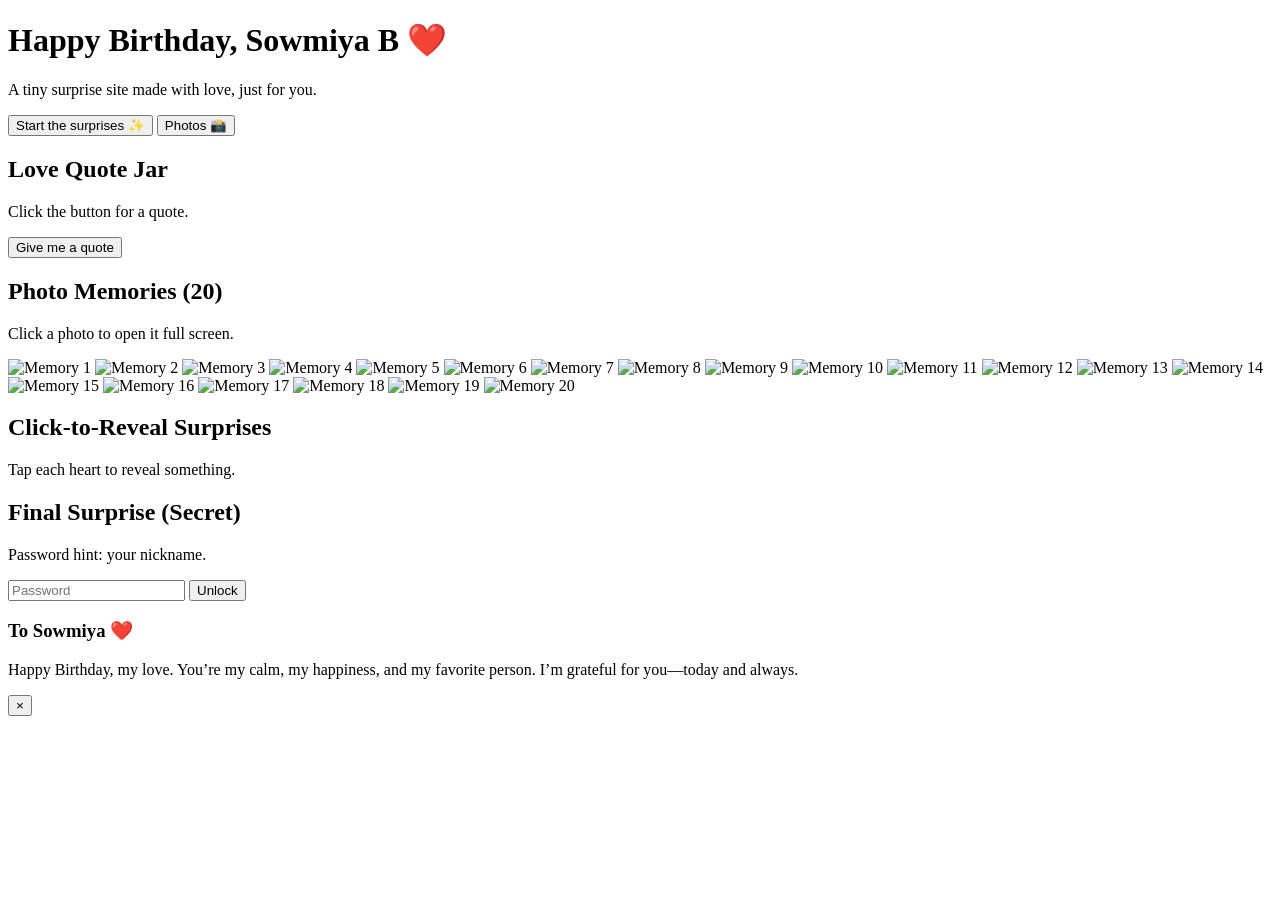
==== papa-sowmiya-final-92kq/index.html @ b3e293c4 "Add index.html for Sowmiya's birthday surprise" ====
<!doctype html>
<html lang="en">
<head>
  <meta charset="utf-8" />
  <meta name="viewport" content="width=device-width,initial-scale=1" />
  <title>Happy Birthday Sowmiya ❤️</title>
  <link rel="stylesheet" href="styles.css" />
</head>
<body>
  <div class="bg-hearts" aria-hidden="true"></div>

  <header class="card">
    <h1>Happy Birthday, <span class="accent">Sowmiya B</span> ❤️</h1>
    <p class="sub">A tiny surprise site made with love, just for you.</p>

    <div class="row">
      <button class="btn" id="startBtn">Start the surprises ✨</button>
      <button class="btn ghost" id="scrollPhotosBtn">Photos 📸</button>
    </div>
  </header>

  <main id="content" class="hidden">
    <section class="card">
      <h2>Love Quote Jar</h2>
      <p id="quote" class="quote">Click the button for a quote.</p>
      <button class="btn" id="quoteBtn">Give me a quote</button>
    </section>

    <section class="card" id="photos">
      <h2>Photo Memories (20)</h2>
      <p class="sub">Click a photo to open it full screen.</p>

      <div class="grid" id="gallery">
        <img src="images/01.jpg" alt="Memory 1" data-caption="My favorite kind of day—because you were in it." />
        <img src="images/02.jpg" alt="Memory 2" data-caption="Your smile = my peace." />
        <img src="images/03.jpg" alt="Memory 3" data-caption="I love you more every day." />
        <img src="images/04.jpg" alt="Memory 4" data-caption="Always you." />
        <img src="images/05.jpg" alt="Memory 5" data-caption="Thank you for being you." />
        <img src="images/06.jpg" alt="Memory 6" data-caption="You make life feel lighter." />
        <img src="images/07.jpg" alt="Memory 7" data-caption="This moment is still living in my head rent-free." />
        <img src="images/08.jpg" alt="Memory 8" data-caption="More memories with you, please." />
        <img src="images/09.jpg" alt="Memory 9" data-caption="My safe place is next to you." />
        <img src="images/10.jpg" alt="Memory 10" data-caption="You’re my favorite person." />
        <img src="images/11.jpg" alt="Memory 11" data-caption="If love had a face, it would look like you." />
        <img src="images/12.jpg" alt="Memory 12" data-caption="I’d choose you again and again." />
        <img src="images/13.jpg" alt="Memory 13" data-caption="You’re my best decision." />
        <img src="images/14.jpg" alt="Memory 14" data-caption="I love doing life with you." />
        <img src="images/15.jpg" alt="Memory 15" data-caption="Your happiness is my favorite thing." />
        <img src="images/16.jpg" alt="Memory 16" data-caption="My heart feels full with you." />
        <img src="images/17.jpg" alt="Memory 17" data-caption="Cutest chapter of my life." />
        <img src="images/18.jpg" alt="Memory 18" data-caption="Forever looks good with you." />
        <img src="images/19.jpg" alt="Memory 19" data-caption="Even boring days become special with you." />
        <img src="images/20.jpg" alt="Memory 20" data-caption="Happy Birthday, my Papa ❤️" />
      </div>
    </section>

    <section class="card">
      <h2>Click-to-Reveal Surprises</h2>
      <p class="sub">Tap each heart to reveal something.</p>
      <div class="surprises" id="surprises"></div>
    </section>

    <section class="card secret">
      <h2>Final Surprise (Secret)</h2>
      <p class="sub">Password hint: your nickname.</p>
      <div class="row">
        <input id="pw" type="password" placeholder="Password" />
        <button class="btn" id="unlockBtn">Unlock</button>
      </div>
      <div id="secretContent" class="hidden">
        <h3>To Sowmiya ❤️</h3>
        <p>
          Happy Birthday, my love. You’re my calm, my happiness, and my favorite person.
          I’m grateful for you—today and always.
        </p>
      </div>
      <p id="pwMsg" class="msg"></p>
    </section>
  </main>

  <div id="lightbox" class="lightbox hidden">
    <div class="lightbox-inner">
      <button class="x" id="closeLb">×</button>
      <img id="lbImg" alt="" />
      <p id="lbCap" class="sub"></p>
    </div>
  </div>

  <script src="script.js"></script>
</body>
</html>
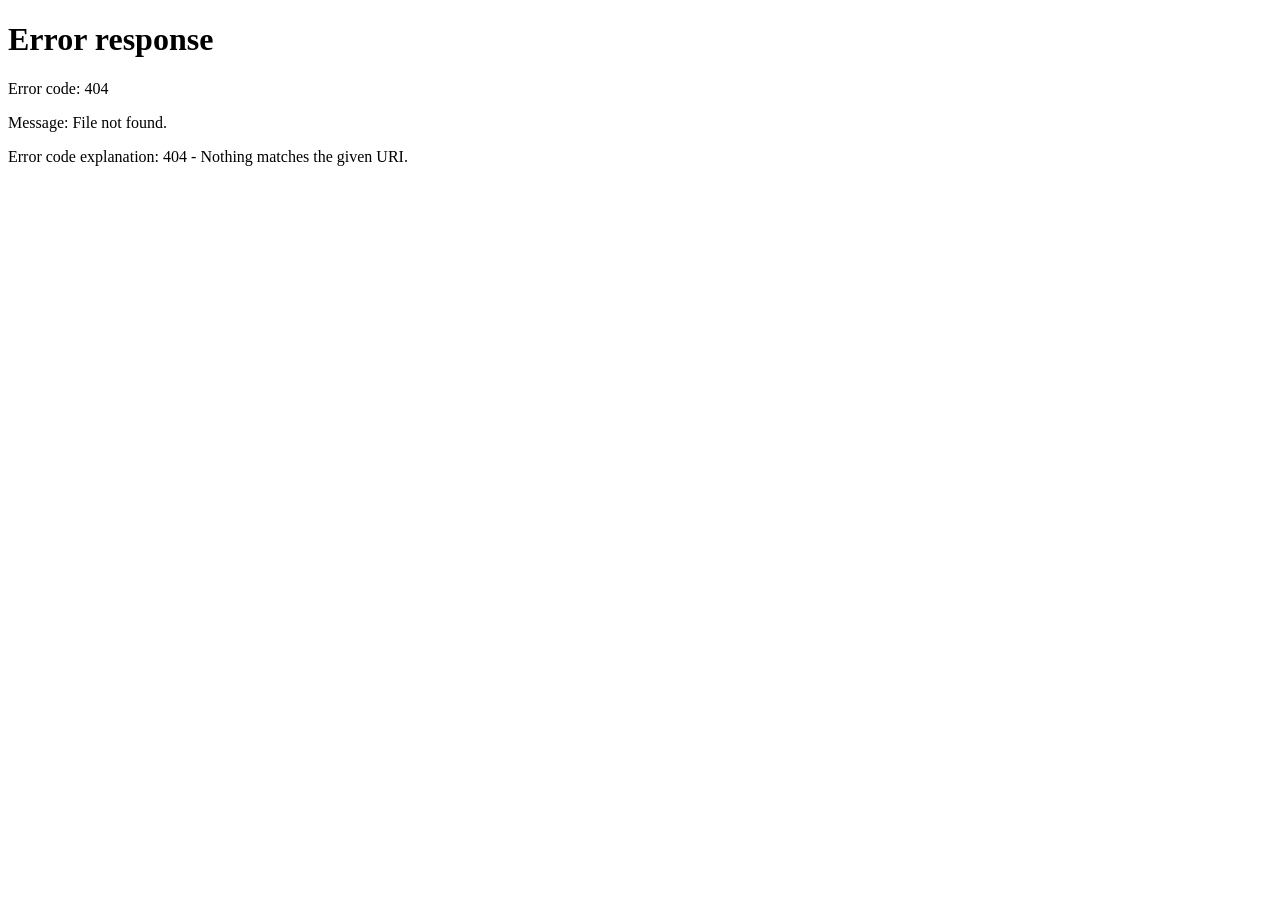
==== commit cde9ee14: "Refactor index.html for redirect and styling Updated the HTML structure to include a redirect and st" ====
--- a/papa-sowmiya-final-92kq/index.html
+++ b/papa-sowmiya-final-92kq/index.html
@@ -1,91 +1,45 @@
 <!doctype html>
 <html lang="en">
-<head>
-  <meta charset="utf-8" />
-  <meta name="viewport" content="width=device-width,initial-scale=1" />
-  <title>Happy Birthday Sowmiya ❤️</title>
-  <link rel="stylesheet" href="styles.css" />
-</head>
-<body>
-  <div class="bg-hearts" aria-hidden="true"></div>
+  <head>
+    <meta charset="utf-8" />
+    <meta name="viewport" content="width=device-width, initial-scale=1" />
 
-  <header class="card">
-    <h1>Happy Birthday, <span class="accent">Sowmiya B</span> ❤️</h1>
-    <p class="sub">A tiny surprise site made with love, just for you.</p>
+    <!-- Favicon (root file) -->
+    <link rel="icon" href="/gift-site/favicon.ico" type="image/x-icon" />
 
-    <div class="row">
-      <button class="btn" id="startBtn">Start the surprises ✨</button>
-      <button class="btn ghost" id="scrollPhotosBtn">Photos 📸</button>
+    <!-- Redirect to your actual site folder -->
+    <meta http-equiv="refresh" content="0; url=./papa-sowmiya-final-92kq/" />
+
+    <title>Redirecting…</title>
+
+    <style>
+      body {
+        margin: 0;
+        font-family: system-ui, -apple-system, Segoe UI, Roboto, Arial;
+        background: #0b0b12;
+        color: #f5f5ff;
+        display: grid;
+        place-items: center;
+        height: 100vh;
+      }
+      a { color: #ff4d8d; }
+      .box {
+        max-width: 560px;
+        padding: 18px 16px;
+        border: 1px solid rgba(255,255,255,.12);
+        border-radius: 16px;
+        background: rgba(255,255,255,.05);
+      }
+    </style>
+  </head>
+
+  <body>
+    <div class="box">
+      <h2>Redirecting…</h2>
+      <p>
+        If you are not redirected automatically, open:
+        <a href="./papa-sowmiya-final-92kq/">Click here</a>
+      </p>
     </div>
-  </header>
-
-  <main id="content" class="hidden">
-    <section class="card">
-      <h2>Love Quote Jar</h2>
-      <p id="quote" class="quote">Click the button for a quote.</p>
-      <button class="btn" id="quoteBtn">Give me a quote</button>
-    </section>
-
-    <section class="card" id="photos">
-      <h2>Photo Memories (20)</h2>
-      <p class="sub">Click a photo to open it full screen.</p>
-
-      <div class="grid" id="gallery">
-        <img src="images/01.jpg" alt="Memory 1" data-caption="My favorite kind of day—because you were in it." />
-        <img src="images/02.jpg" alt="Memory 2" data-caption="Your smile = my peace." />
-        <img src="images/03.jpg" alt="Memory 3" data-caption="I love you more every day." />
-        <img src="images/04.jpg" alt="Memory 4" data-caption="Always you." />
-        <img src="images/05.jpg" alt="Memory 5" data-caption="Thank you for being you." />
-        <img src="images/06.jpg" alt="Memory 6" data-caption="You make life feel lighter." />
-        <img src="images/07.jpg" alt="Memory 7" data-caption="This moment is still living in my head rent-free." />
-        <img src="images/08.jpg" alt="Memory 8" data-caption="More memories with you, please." />
-        <img src="images/09.jpg" alt="Memory 9" data-caption="My safe place is next to you." />
-        <img src="images/10.jpg" alt="Memory 10" data-caption="You’re my favorite person." />
-        <img src="images/11.jpg" alt="Memory 11" data-caption="If love had a face, it would look like you." />
-        <img src="images/12.jpg" alt="Memory 12" data-caption="I’d choose you again and again." />
-        <img src="images/13.jpg" alt="Memory 13" data-caption="You’re my best decision." />
-        <img src="images/14.jpg" alt="Memory 14" data-caption="I love doing life with you." />
-        <img src="images/15.jpg" alt="Memory 15" data-caption="Your happiness is my favorite thing." />
-        <img src="images/16.jpg" alt="Memory 16" data-caption="My heart feels full with you." />
-        <img src="images/17.jpg" alt="Memory 17" data-caption="Cutest chapter of my life." />
-        <img src="images/18.jpg" alt="Memory 18" data-caption="Forever looks good with you." />
-        <img src="images/19.jpg" alt="Memory 19" data-caption="Even boring days become special with you." />
-        <img src="images/20.jpg" alt="Memory 20" data-caption="Happy Birthday, my Papa ❤️" />
-      </div>
-    </section>
-
-    <section class="card">
-      <h2>Click-to-Reveal Surprises</h2>
-      <p class="sub">Tap each heart to reveal something.</p>
-      <div class="surprises" id="surprises"></div>
-    </section>
-
-    <section class="card secret">
-      <h2>Final Surprise (Secret)</h2>
-      <p class="sub">Password hint: your nickname.</p>
-      <div class="row">
-        <input id="pw" type="password" placeholder="Password" />
-        <button class="btn" id="unlockBtn">Unlock</button>
-      </div>
-      <div id="secretContent" class="hidden">
-        <h3>To Sowmiya ❤️</h3>
-        <p>
-          Happy Birthday, my love. You’re my calm, my happiness, and my favorite person.
-          I’m grateful for you—today and always.
-        </p>
-      </div>
-      <p id="pwMsg" class="msg"></p>
-    </section>
-  </main>
-
-  <div id="lightbox" class="lightbox hidden">
-    <div class="lightbox-inner">
-      <button class="x" id="closeLb">×</button>
-      <img id="lbImg" alt="" />
-      <p id="lbCap" class="sub"></p>
-    </div>
-  </div>
-
-  <script src="script.js"></script>
-</body>
+  </body>
 </html>
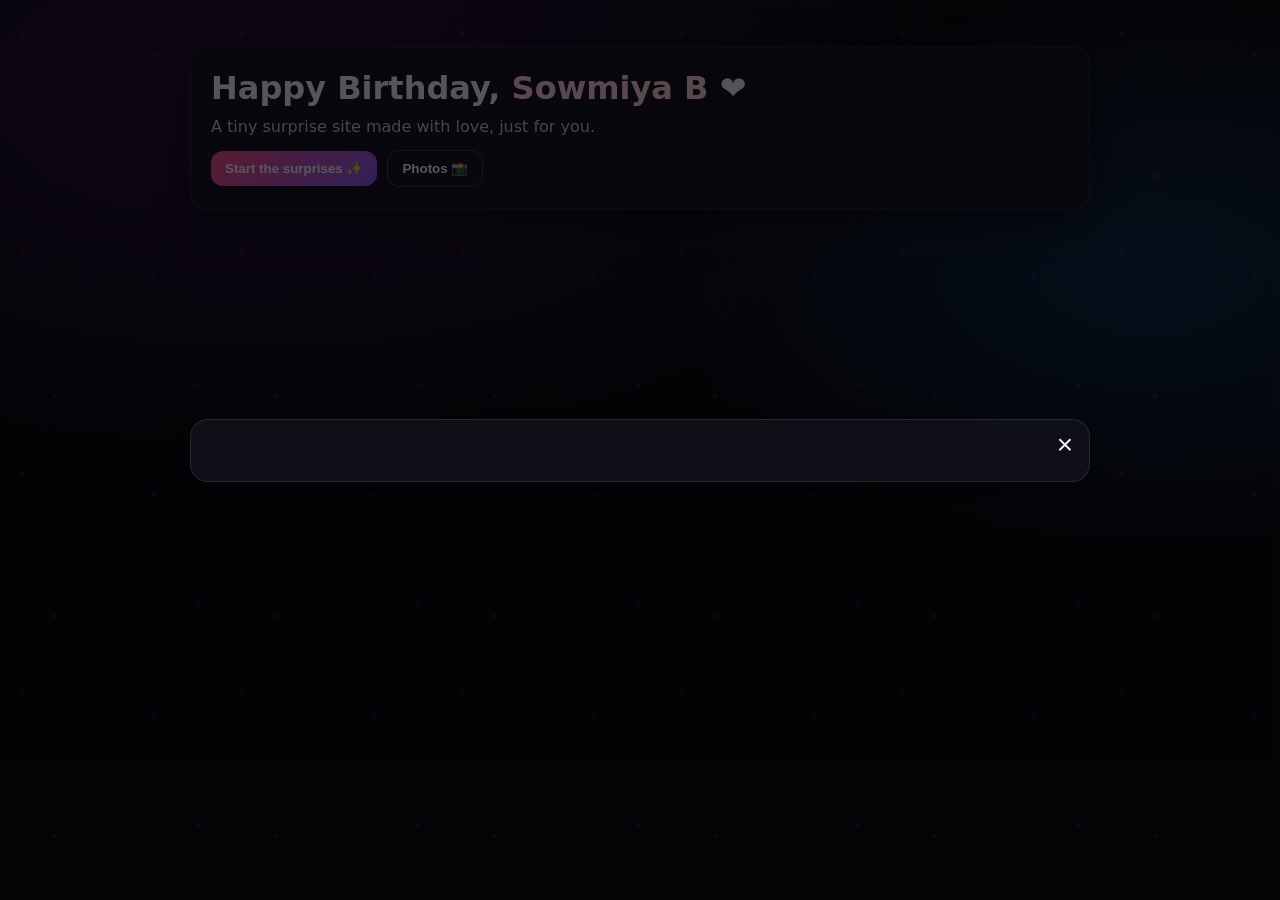
==== commit 231fd9be: "Enhance index.html for birthday surprise site Updated the HTML structure and added content for a bir" ====
--- a/papa-sowmiya-final-92kq/index.html
+++ b/papa-sowmiya-final-92kq/index.html
@@ -1,45 +1,103 @@
 <!doctype html>
 <html lang="en">
-  <head>
-    <meta charset="utf-8" />
-    <meta name="viewport" content="width=device-width, initial-scale=1" />
+<head>
+  <meta charset="utf-8" />
+  <meta name="viewport" content="width=device-width,initial-scale=1" />
+  <title>Happy Birthday Sowmiya ❤️</title>
 
-    <!-- Favicon (root file) -->
-    <link rel="icon" href="/gift-site/favicon.ico" type="image/x-icon" />
+  <!-- Favicon is at repo root: /gift-site/favicon.ico -->
+  <link rel="icon" href="../favicon.ico" type="image/x-icon" />
 
-    <!-- Redirect to your actual site folder -->
-    <meta http-equiv="refresh" content="0; url=./papa-sowmiya-final-92kq/" />
+  <!-- Page styling (same folder) -->
+  <link rel="stylesheet" href="styles.css" />
+</head>
 
-    <title>Redirecting…</title>
+<body>
+  <div class="bg-hearts" aria-hidden="true"></div>
 
-    <style>
-      body {
-        margin: 0;
-        font-family: system-ui, -apple-system, Segoe UI, Roboto, Arial;
-        background: #0b0b12;
-        color: #f5f5ff;
-        display: grid;
-        place-items: center;
-        height: 100vh;
-      }
-      a { color: #ff4d8d; }
-      .box {
-        max-width: 560px;
-        padding: 18px 16px;
-        border: 1px solid rgba(255,255,255,.12);
-        border-radius: 16px;
-        background: rgba(255,255,255,.05);
-      }
-    </style>
-  </head>
+  <header class="card">
+    <h1>Happy Birthday, <span class="accent">Sowmiya B</span> ❤️</h1>
+    <p class="sub">A tiny surprise site made with love, just for you.</p>
 
-  <body>
-    <div class="box">
-      <h2>Redirecting…</h2>
-      <p>
-        If you are not redirected automatically, open:
-        <a href="./papa-sowmiya-final-92kq/">Click here</a>
-      </p>
+    <div class="row">
+      <button class="btn" id="startBtn">Start the surprises ✨</button>
+      <button class="btn ghost" id="scrollPhotosBtn">Photos 📸</button>
     </div>
-  </body>
+  </header>
+
+  <!-- Hidden until "Start the surprises" -->
+  <main id="content" class="hidden">
+    <section class="card">
+      <h2>Love Quote Jar</h2>
+      <p id="quote" class="quote">Click the button for a quote.</p>
+      <button class="btn" id="quoteBtn">Give me a quote</button>
+    </section>
+
+    <section class="card" id="photos">
+      <h2>Photo Memories (20)</h2>
+      <p class="sub">Click a photo to open it full screen.</p>
+
+      <div class="grid" id="gallery">
+        <img src="images/01.jpg" alt="Memory 1" data-caption="My favorite kind of day—because you were in it." />
+        <img src="images/02.jpg" alt="Memory 2" data-caption="Your smile = my peace." />
+        <img src="images/03.jpg" alt="Memory 3" data-caption="I love you more every day." />
+        <img src="images/04.jpg" alt="Memory 4" data-caption="Always you." />
+        <img src="images/05.jpg" alt="Memory 5" data-caption="Thank you for being you." />
+        <img src="images/06.jpg" alt="Memory 6" data-caption="You make life feel lighter." />
+        <img src="images/07.jpg" alt="Memory 7" data-caption="This moment is still living in my head rent-free." />
+        <img src="images/08.jpg" alt="Memory 8" data-caption="More memories with you, please." />
+        <img src="images/09.jpg" alt="Memory 9" data-caption="My safe place is next to you." />
+        <img src="images/10.jpg" alt="Memory 10" data-caption="You’re my favorite person." />
+        <img src="images/11.jpg" alt="Memory 11" data-caption="If love had a face, it would look like you." />
+        <img src="images/12.jpg" alt="Memory 12" data-caption="I’d choose you again and again." />
+        <img src="images/13.jpg" alt="Memory 13" data-caption="You’re my best decision." />
+        <img src="images/14.jpg" alt="Memory 14" data-caption="I love doing life with you." />
+        <img src="images/15.jpg" alt="Memory 15" data-caption="Your happiness is my favorite thing." />
+        <img src="images/16.jpg" alt="Memory 16" data-caption="My heart feels full with you." />
+        <img src="images/17.jpg" alt="Memory 17" data-caption="Cutest chapter of my life." />
+        <img src="images/18.jpg" alt="Memory 18" data-caption="Forever looks good with you." />
+        <img src="images/19.jpg" alt="Memory 19" data-caption="Even boring days become special with you." />
+        <img src="images/20.jpg" alt="Memory 20" data-caption="Happy Birthday, my Papa ❤️" />
+      </div>
+    </section>
+
+    <section class="card">
+      <h2>Click-to-Reveal Surprises</h2>
+      <p class="sub">Tap each heart to reveal something.</p>
+      <div class="surprises" id="surprises"></div>
+    </section>
+
+    <section class="card secret">
+      <h2>Final Surprise (Secret)</h2>
+      <p class="sub">Password hint: your nickname.</p>
+
+      <div class="row">
+        <input id="pw" type="password" placeholder="Password" />
+        <button class="btn" id="unlockBtn">Unlock</button>
+      </div>
+
+      <div id="secretContent" class="hidden">
+        <h3>To Sowmiya ❤️</h3>
+        <p>
+          Happy Birthday, my love. You’re my calm, my happiness, and my favorite person.
+          I’m grateful for you—today and always.
+        </p>
+      </div>
+
+      <p id="pwMsg" class="msg"></p>
+    </section>
+  </main>
+
+  <!-- Lightbox (MUST start hidden) -->
+  <div id="lightbox" class="lightbox hidden">
+    <div class="lightbox-inner">
+      <button class="x" id="closeLb" type="button">×</button>
+      <img id="lbImg" alt="" />
+      <p id="lbCap" class="sub"></p>
+    </div>
+  </div>
+
+  <!-- JS (same folder) -->
+  <script src="script.js"></script>
+</body>
 </html>
--- a/papa-sowmiya-final-92kq/styles.css
+++ b/papa-sowmiya-final-92kq/styles.css
@@ -0,0 +1,131 @@
+:root{
+  --bg:#0b0b12;
+  --card:#141424cc;
+  --text:#f5f5ff;
+  --muted:#c9c9df;
+  --accent:#ff4d8d;
+  --accent2:#8a5cff;
+  --shadow: 0 12px 40px rgba(0,0,0,.45);
+}
+*{box-sizing:border-box}
+body{
+  margin:0;
+  font-family: ui-sans-serif, system-ui, -apple-system, Segoe UI, Roboto, Arial;
+  color:var(--text);
+  background: radial-gradient(1200px 600px at 20% 10%, #2a1340 0%, transparent 60%),
+              radial-gradient(900px 500px at 90% 30%, #102a4d 0%, transparent 55%),
+              var(--bg);
+  min-height:100vh;
+  padding:28px 16px 64px;
+}
+.card{
+  max-width:900px;
+  margin:18px auto;
+  padding:22px 20px;
+  background:var(--card);
+  border:1px solid rgba(255,255,255,.08);
+  border-radius:18px;
+  box-shadow:var(--shadow);
+  backdrop-filter: blur(8px);
+}
+h1,h2,h3{margin:0 0 10px}
+.sub{color:var(--muted); margin:0 0 14px}
+.accent{color:#ffd1e1}
+.btn{
+  background: linear-gradient(135deg, var(--accent), var(--accent2));
+  border:none;
+  color:white;
+  padding:10px 14px;
+  border-radius:12px;
+  cursor:pointer;
+  font-weight:650;
+}
+.btn:hover{filter:brightness(1.05)}
+.btn.ghost{background:transparent;border:1px solid rgba(255,255,255,.18)}
+.hidden{display:none}
+.quote{
+  font-size:1.1rem; line-height:1.5;
+  padding:14px; border-radius:14px;
+  background: rgba(255,255,255,.06);
+  border:1px solid rgba(255,255,255,.08);
+}
+.grid{
+  display:grid;
+  grid-template-columns: repeat(auto-fit, minmax(160px, 1fr));
+  gap:12px;
+}
+.grid img{
+  width:100%; height:170px; object-fit:cover;
+  border-radius:16px;
+  border:1px solid rgba(255,255,255,.10);
+  cursor:pointer;
+  transition: transform .12s ease;
+}
+.grid img:hover{transform: translateY(-2px)}
+.surprises{
+  display:grid;
+  grid-template-columns: repeat(auto-fit, minmax(160px, 1fr));
+  gap:12px;
+}
+.surprise{
+  padding:14px;
+  border-radius:16px;
+  background: rgba(255,255,255,.06);
+  border:1px solid rgba(255,255,255,.08);
+  min-height:86px;
+  display:flex; align-items:center; justify-content:center;
+  text-align:center; cursor:pointer;
+}
+.surprise .heart{font-size:26px}
+.surprise.revealed{
+  background: rgba(255, 77, 141, .12);
+  border-color: rgba(255, 77, 141, .35);
+}
+.row{display:flex; gap:10px; align-items:center; flex-wrap:wrap}
+input{
+  padding:10px 12px;
+  border-radius:12px;
+  border:1px solid rgba(255,255,255,.14);
+  background: rgba(0,0,0,.25);
+  color:var(--text);
+  min-width:240px;
+}
+.msg{color:var(--muted); margin:10px 0 0}
+.lightbox{
+  position:fixed; inset:0;
+  background: rgba(0,0,0,.65);
+  display:flex; align-items:center; justify-content:center;
+  padding:22px;
+}
+.lightbox-inner{
+  max-width:900px; width:100%;
+  background:#0f0f18;
+  border:1px solid rgba(255,255,255,.10);
+  border-radius:18px;
+  padding:14px;
+  box-shadow:var(--shadow);
+  position:relative;
+}
+.lightbox-inner img{
+  width:100%;
+  max-height:70vh;
+  object-fit:contain;
+  border-radius:14px;
+}
+.x{
+  position:absolute; top:8px; right:10px;
+  font-size:28px;
+  background:transparent; border:none;
+  color:var(--text); cursor:pointer;
+}
+.bg-hearts{
+  position:fixed; inset:0;
+  pointer-events:none;
+  opacity:.18;
+  background-image:
+    radial-gradient(circle at 10% 15%, rgba(255,77,141,.75) 0 2px, transparent 3px),
+    radial-gradient(circle at 70% 25%, rgba(138,92,255,.75) 0 2px, transparent 3px),
+    radial-gradient(circle at 25% 80%, rgba(255,77,141,.75) 0 2px, transparent 3px),
+    radial-gradient(circle at 90% 75%, rgba(138,92,255,.75) 0 2px, transparent 3px);
+  background-size: 220px 220px;
+}
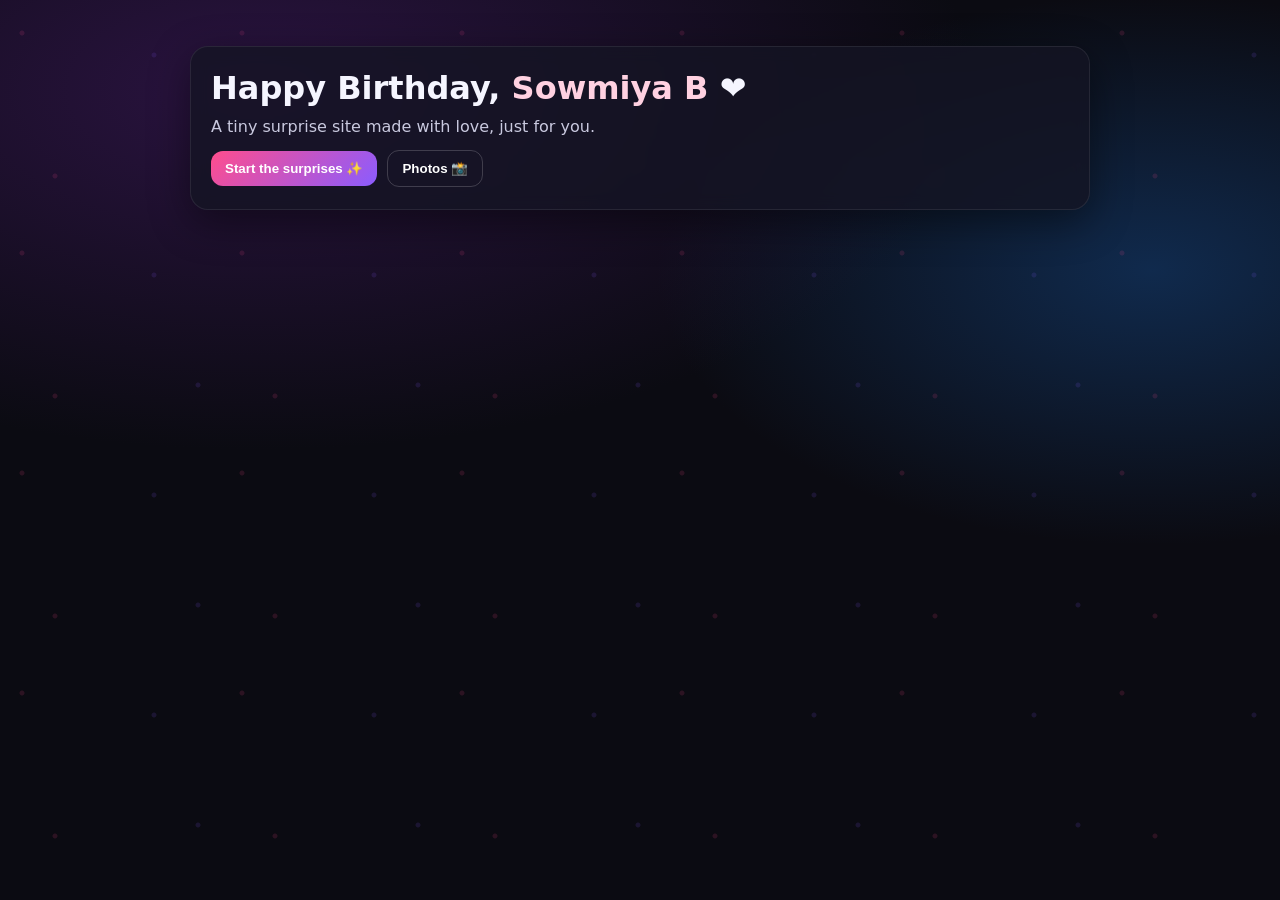
==== commit 3f2ad6c2: "Add type attributes to buttons in index.html" ====
--- a/papa-sowmiya-final-92kq/index.html
+++ b/papa-sowmiya-final-92kq/index.html
@@ -5,10 +5,7 @@
   <meta name="viewport" content="width=device-width,initial-scale=1" />
   <title>Happy Birthday Sowmiya ❤️</title>
 
-  <!-- Favicon is at repo root: /gift-site/favicon.ico -->
   <link rel="icon" href="../favicon.ico" type="image/x-icon" />
-
-  <!-- Page styling (same folder) -->
   <link rel="stylesheet" href="styles.css" />
 </head>
 
@@ -20,17 +17,16 @@
     <p class="sub">A tiny surprise site made with love, just for you.</p>
 
     <div class="row">
-      <button class="btn" id="startBtn">Start the surprises ✨</button>
-      <button class="btn ghost" id="scrollPhotosBtn">Photos 📸</button>
+      <button class="btn" id="startBtn" type="button">Start the surprises ✨</button>
+      <button class="btn ghost" id="scrollPhotosBtn" type="button">Photos 📸</button>
     </div>
   </header>
 
-  <!-- Hidden until "Start the surprises" -->
   <main id="content" class="hidden">
     <section class="card">
       <h2>Love Quote Jar</h2>
       <p id="quote" class="quote">Click the button for a quote.</p>
-      <button class="btn" id="quoteBtn">Give me a quote</button>
+      <button class="btn" id="quoteBtn" type="button">Give me a quote</button>
     </section>
 
     <section class="card" id="photos">
@@ -73,7 +69,7 @@
 
       <div class="row">
         <input id="pw" type="password" placeholder="Password" />
-        <button class="btn" id="unlockBtn">Unlock</button>
+        <button class="btn" id="unlockBtn" type="button">Unlock</button>
       </div>
 
       <div id="secretContent" class="hidden">
@@ -88,8 +84,8 @@
     </section>
   </main>
 
-  <!-- Lightbox (MUST start hidden) -->
-  <div id="lightbox" class="lightbox hidden">
+  <!-- Lightbox: starts hidden -->
+  <div id="lightbox" class="lightbox hidden" aria-hidden="true">
     <div class="lightbox-inner">
       <button class="x" id="closeLb" type="button">×</button>
       <img id="lbImg" alt="" />
@@ -97,7 +93,6 @@
     </div>
   </div>
 
-  <!-- JS (same folder) -->
   <script src="script.js"></script>
 </body>
 </html>
--- a/papa-sowmiya-final-92kq/styles.css
+++ b/papa-sowmiya-final-92kq/styles.css
@@ -7,17 +7,21 @@
   --accent2:#8a5cff;
   --shadow: 0 12px 40px rgba(0,0,0,.45);
 }
-*{box-sizing:border-box}
+
+*{ box-sizing:border-box; }
+
 body{
   margin:0;
   font-family: ui-sans-serif, system-ui, -apple-system, Segoe UI, Roboto, Arial;
   color:var(--text);
-  background: radial-gradient(1200px 600px at 20% 10%, #2a1340 0%, transparent 60%),
-              radial-gradient(900px 500px at 90% 30%, #102a4d 0%, transparent 55%),
-              var(--bg);
+  background:
+    radial-gradient(1200px 600px at 20% 10%, #2a1340 0%, transparent 60%),
+    radial-gradient(900px 500px at 90% 30%, #102a4d 0%, transparent 55%),
+    var(--bg);
   min-height:100vh;
   padding:28px 16px 64px;
 }
+
 .card{
   max-width:900px;
   margin:18px auto;
@@ -28,9 +32,15 @@
   box-shadow:var(--shadow);
   backdrop-filter: blur(8px);
 }
-h1,h2,h3{margin:0 0 10px}
-.sub{color:var(--muted); margin:0 0 14px}
-.accent{color:#ffd1e1}
+
+h1,h2,h3{ margin:0 0 10px; }
+
+.sub{ color:var(--muted); margin:0 0 14px; }
+
+.accent{ color:#ffd1e1; }
+
+.row{ display:flex; gap:10px; align-items:center; flex-wrap:wrap; }
+
 .btn{
   background: linear-gradient(135deg, var(--accent), var(--accent2));
   border:none;
@@ -40,48 +50,69 @@
   cursor:pointer;
   font-weight:650;
 }
-.btn:hover{filter:brightness(1.05)}
-.btn.ghost{background:transparent;border:1px solid rgba(255,255,255,.18)}
-.hidden{display:none}
+
+.btn:hover{ filter:brightness(1.05); }
+
+.btn.ghost{
+  background:transparent;
+  border:1px solid rgba(255,255,255,.18);
+}
+
+.hidden{ display:none !important; }
+
 .quote{
-  font-size:1.1rem; line-height:1.5;
-  padding:14px; border-radius:14px;
+  font-size:1.1rem;
+  line-height:1.5;
+  padding:14px;
+  border-radius:14px;
   background: rgba(255,255,255,.06);
   border:1px solid rgba(255,255,255,.08);
 }
+
 .grid{
   display:grid;
   grid-template-columns: repeat(auto-fit, minmax(160px, 1fr));
   gap:12px;
 }
+
 .grid img{
-  width:100%; height:170px; object-fit:cover;
+  width:100%;
+  height:170px;
+  object-fit:cover;
   border-radius:16px;
   border:1px solid rgba(255,255,255,.10);
   cursor:pointer;
   transition: transform .12s ease;
 }
-.grid img:hover{transform: translateY(-2px)}
+
+.grid img:hover{ transform: translateY(-2px); }
+
 .surprises{
   display:grid;
   grid-template-columns: repeat(auto-fit, minmax(160px, 1fr));
   gap:12px;
 }
+
 .surprise{
   padding:14px;
   border-radius:16px;
   background: rgba(255,255,255,.06);
   border:1px solid rgba(255,255,255,.08);
   min-height:86px;
-  display:flex; align-items:center; justify-content:center;
-  text-align:center; cursor:pointer;
+  display:flex;
+  align-items:center;
+  justify-content:center;
+  text-align:center;
+  cursor:pointer;
 }
-.surprise .heart{font-size:26px}
+
+.surprise .heart{ font-size:26px; }
+
 .surprise.revealed{
   background: rgba(255, 77, 141, .12);
   border-color: rgba(255, 77, 141, .35);
 }
-.row{display:flex; gap:10px; align-items:center; flex-wrap:wrap}
+
 input{
   padding:10px 12px;
   border-radius:12px;
@@ -90,36 +121,13 @@
   color:var(--text);
   min-width:240px;
 }
-.msg{color:var(--muted); margin:10px 0 0}
-.lightbox{
-  position:fixed; inset:0;
-  background: rgba(0,0,0,.65);
-  display:flex; align-items:center; justify-content:center;
-  padding:22px;
-}
-.lightbox-inner{
-  max-width:900px; width:100%;
-  background:#0f0f18;
-  border:1px solid rgba(255,255,255,.10);
-  border-radius:18px;
-  padding:14px;
-  box-shadow:var(--shadow);
-  position:relative;
-}
-.lightbox-inner img{
-  width:100%;
-  max-height:70vh;
-  object-fit:contain;
-  border-radius:14px;
-}
-.x{
-  position:absolute; top:8px; right:10px;
-  font-size:28px;
-  background:transparent; border:none;
-  color:var(--text); cursor:pointer;
-}
+
+.msg{ color:var(--muted); margin:10px 0 0; }
+
+/* background sparkles */
 .bg-hearts{
-  position:fixed; inset:0;
+  position:fixed;
+  inset:0;
   pointer-events:none;
   opacity:.18;
   background-image:
@@ -129,3 +137,47 @@
     radial-gradient(circle at 90% 75%, rgba(138,92,255,.75) 0 2px, transparent 3px);
   background-size: 220px 220px;
 }
+
+/* Lightbox */
+.lightbox{
+  position:fixed;
+  inset:0;
+  background: rgba(0,0,0,.65);
+  padding:22px;
+  align-items:center;
+  justify-content:center;
+  z-index:9999;
+}
+
+/* GUARANTEED: hidden unless .hidden removed */
+#lightbox.hidden{ display:none !important; }
+#lightbox:not(.hidden){ display:flex; }
+
+.lightbox-inner{
+  max-width:900px;
+  width:100%;
+  background:#0f0f18;
+  border:1px solid rgba(255,255,255,.10);
+  border-radius:18px;
+  padding:14px;
+  box-shadow:var(--shadow);
+  position:relative;
+}
+
+.lightbox-inner img{
+  width:100%;
+  max-height:70vh;
+  object-fit:contain;
+  border-radius:14px;
+}
+
+.x{
+  position:absolute;
+  top:8px;
+  right:10px;
+  font-size:28px;
+  background:transparent;
+  border:none;
+  color:var(--text);
+  cursor:pointer;
+}
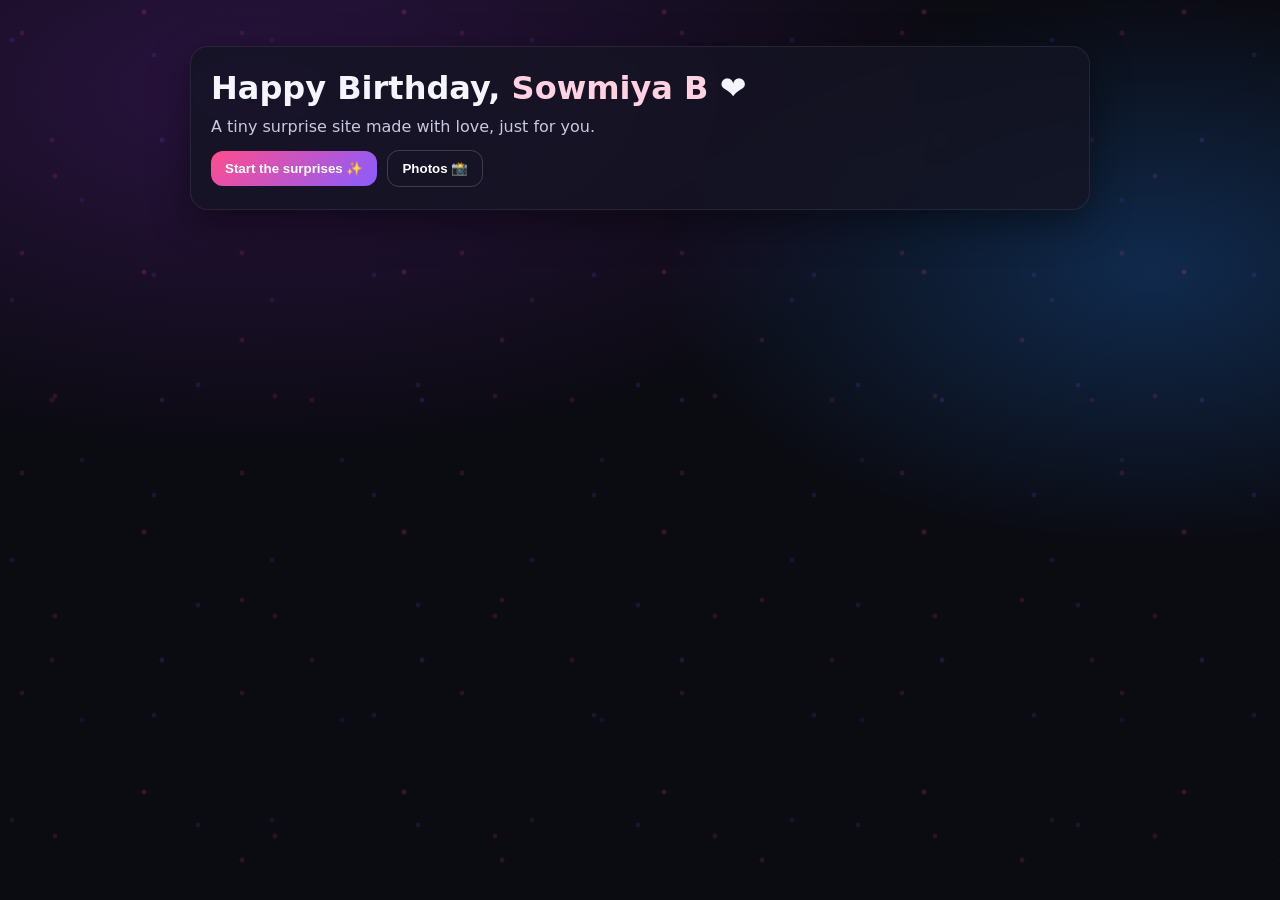
==== commit decdf096: "Implement 4-step navigation and desktop photo contain fit Agent-Logs-Url: https://github.com/sriram1" ====
--- a/papa-sowmiya-final-92kq/index.html
+++ b/papa-sowmiya-final-92kq/index.html
@@ -5,12 +5,17 @@
   <meta name="viewport" content="width=device-width,initial-scale=1" />
   <title>Happy Birthday Sowmiya ❤️</title>
 
+  <!-- Favicon is at repo root -->
   <link rel="icon" href="../favicon.ico" type="image/x-icon" />
+
   <link rel="stylesheet" href="styles.css" />
 </head>
 
 <body>
+  <!-- Background effects -->
   <div class="bg-hearts" aria-hidden="true"></div>
+  <div class="float-hearts" aria-hidden="true"></div>
+  <div class="heart-burst-layer" id="heartBurstLayer" aria-hidden="true"></div>
 
   <header class="card">
     <h1>Happy Birthday, <span class="accent">Sowmiya B</span> ❤️</h1>
@@ -23,68 +28,83 @@
   </header>
 
   <main id="content" class="hidden">
-    <section class="card">
-      <h2>Love Quote Jar</h2>
-      <p id="quote" class="quote">Click the button for a quote.</p>
-      <button class="btn" id="quoteBtn" type="button">Give me a quote</button>
-    </section>
+    <div class="step-page" data-step="1">
+      <section class="card">
+        <h2>Love Quote Jar</h2>
+        <p id="quote" class="quote">Click the button for a quote.</p>
+        <button class="btn" id="quoteBtn" type="button">Give me a quote</button>
+      </section>
+    </div>
 
-    <section class="card" id="photos">
-      <h2>Photo Memories (20)</h2>
-      <p class="sub">Click a photo to open it full screen.</p>
+    <div class="step-page hidden" data-step="2">
+      <!-- Slider -->
+      <section class="card" id="photos">
+        <h2>Photo Memories</h2>
+        <p class="sub">Swipe on mobile • Use buttons / arrow keys on laptop</p>
 
-      <div class="grid" id="gallery">
-        <img src="images/01.jpg" alt="Memory 1" data-caption="My favorite kind of day—because you were in it." />
-        <img src="images/02.jpg" alt="Memory 2" data-caption="Your smile = my peace." />
-        <img src="images/03.jpg" alt="Memory 3" data-caption="I love you more every day." />
-        <img src="images/04.jpg" alt="Memory 4" data-caption="Always you." />
-        <img src="images/05.jpg" alt="Memory 5" data-caption="Thank you for being you." />
-        <img src="images/06.jpg" alt="Memory 6" data-caption="You make life feel lighter." />
-        <img src="images/07.jpg" alt="Memory 7" data-caption="This moment is still living in my head rent-free." />
-        <img src="images/08.jpg" alt="Memory 8" data-caption="More memories with you, please." />
-        <img src="images/09.jpg" alt="Memory 9" data-caption="My safe place is next to you." />
-        <img src="images/10.jpg" alt="Memory 10" data-caption="You’re my favorite person." />
-        <img src="images/11.jpg" alt="Memory 11" data-caption="If love had a face, it would look like you." />
-        <img src="images/12.jpg" alt="Memory 12" data-caption="I’d choose you again and again." />
-        <img src="images/13.jpg" alt="Memory 13" data-caption="You’re my best decision." />
-        <img src="images/14.jpg" alt="Memory 14" data-caption="I love doing life with you." />
-        <img src="images/15.jpg" alt="Memory 15" data-caption="Your happiness is my favorite thing." />
-        <img src="images/16.jpg" alt="Memory 16" data-caption="My heart feels full with you." />
-        <img src="images/17.jpg" alt="Memory 17" data-caption="Cutest chapter of my life." />
-        <img src="images/18.jpg" alt="Memory 18" data-caption="Forever looks good with you." />
-        <img src="images/19.jpg" alt="Memory 19" data-caption="Even boring days become special with you." />
-        <img src="images/20.jpg" alt="Memory 20" data-caption="Happy Birthday, my Papa ❤️" />
+        <div class="slider" id="slider" aria-label="Photo slider">
+          <button class="nav prev" id="prevPhoto" type="button" aria-label="Previous photo">‹</button>
+
+          <div class="frame">
+            <img id="slideImg" alt="Memory photo" />
+            <div class="caption" id="slideCap"></div>
+            <div class="count" id="slideCount"></div>
+          </div>
+
+          <button class="nav next" id="nextPhoto" type="button" aria-label="Next photo">›</button>
+        </div>
+
+        <div class="row" style="margin-top:12px;">
+          <button class="btn glow" id="toggleAuto" type="button" aria-label="Toggle auto play">Auto: ON ✨</button>
+          <button class="btn ghost" id="replayCaps" type="button">Replay caption</button>
+        </div>
+
+        <p class="sub" style="margin-top:10px;">
+          Tip: Auto-play pauses for 5 seconds whenever she swipes or taps Next/Prev.
+        </p>
+      </section>
+    </div>
+
+    <div class="step-page hidden" data-step="3">
+      <section class="card">
+        <h2>Click-to-Reveal Surprises</h2>
+        <p class="sub">Tap each heart to reveal something.</p>
+        <div class="surprises" id="surprises"></div>
+      </section>
+    </div>
+
+    <div class="step-page hidden" data-step="4">
+      <section class="card secret">
+        <h2>Final Surprise (Secret)</h2>
+        <p class="sub">Password hint: your nickname.</p>
+
+        <div class="row">
+          <input id="pw" type="password" placeholder="Password" />
+          <button class="btn" id="unlockBtn" type="button">Unlock</button>
+        </div>
+
+        <div id="secretContent" class="hidden">
+          <h3>To Sowmiya ❤️</h3>
+          <p>
+            Happy Birthday, my love. You’re my calm, my happiness, and my favorite person.
+            I’m grateful for you—today and always.
+          </p>
+        </div>
+
+        <p id="pwMsg" class="msg"></p>
+      </section>
+    </div>
+
+    <nav class="card step-nav" aria-label="Page navigation">
+      <div class="row step-controls">
+        <button class="btn ghost" id="prevStepBtn" type="button" aria-label="Go to previous page">← Back</button>
+        <p class="sub step-indicator" id="stepIndicator" aria-live="polite">Page 1 of 4</p>
+        <button class="btn" id="nextStepBtn" type="button" aria-label="Go to next page">Next →</button>
       </div>
-    </section>
-
-    <section class="card">
-      <h2>Click-to-Reveal Surprises</h2>
-      <p class="sub">Tap each heart to reveal something.</p>
-      <div class="surprises" id="surprises"></div>
-    </section>
-
-    <section class="card secret">
-      <h2>Final Surprise (Secret)</h2>
-      <p class="sub">Password hint: your nickname.</p>
-
-      <div class="row">
-        <input id="pw" type="password" placeholder="Password" />
-        <button class="btn" id="unlockBtn" type="button">Unlock</button>
-      </div>
-
-      <div id="secretContent" class="hidden">
-        <h3>To Sowmiya ❤️</h3>
-        <p>
-          Happy Birthday, my love. You’re my calm, my happiness, and my favorite person.
-          I’m grateful for you—today and always.
-        </p>
-      </div>
-
-      <p id="pwMsg" class="msg"></p>
-    </section>
+    </nav>
   </main>
 
-  <!-- Lightbox: starts hidden -->
+  <!-- Lightbox (kept hidden / not used) -->
   <div id="lightbox" class="lightbox hidden" aria-hidden="true">
     <div class="lightbox-inner">
       <button class="x" id="closeLb" type="button">×</button>
--- a/papa-sowmiya-final-92kq/styles.css
+++ b/papa-sowmiya-final-92kq/styles.css
@@ -31,14 +31,13 @@
   border-radius:18px;
   box-shadow:var(--shadow);
   backdrop-filter: blur(8px);
+  position:relative;
+  z-index:2; /* above effects */
 }
 
 h1,h2,h3{ margin:0 0 10px; }
-
 .sub{ color:var(--muted); margin:0 0 14px; }
-
 .accent{ color:#ffd1e1; }
-
 .row{ display:flex; gap:10px; align-items:center; flex-wrap:wrap; }
 
 .btn{
@@ -50,8 +49,8 @@
   cursor:pointer;
   font-weight:650;
 }
-
 .btn:hover{ filter:brightness(1.05); }
+.btn:active{ transform: translateY(1px); }
 
 .btn.ghost{
   background:transparent;
@@ -59,6 +58,29 @@
 }
 
 .hidden{ display:none !important; }
+
+.step-page{
+  animation: stepFade .28s ease;
+}
+
+.step-nav{
+  margin-top: 10px;
+}
+
+.step-controls{
+  justify-content: space-between;
+}
+
+.step-indicator{
+  margin:0;
+  font-weight:600;
+  text-align:center;
+}
+
+@keyframes stepFade{
+  from{ opacity:0; transform: translateY(6px); }
+  to{ opacity:1; transform: translateY(0); }
+}
 
 .quote{
   font-size:1.1rem;
@@ -68,24 +90,6 @@
   background: rgba(255,255,255,.06);
   border:1px solid rgba(255,255,255,.08);
 }
-
-.grid{
-  display:grid;
-  grid-template-columns: repeat(auto-fit, minmax(160px, 1fr));
-  gap:12px;
-}
-
-.grid img{
-  width:100%;
-  height:170px;
-  object-fit:cover;
-  border-radius:16px;
-  border:1px solid rgba(255,255,255,.10);
-  cursor:pointer;
-  transition: transform .12s ease;
-}
-
-.grid img:hover{ transform: translateY(-2px); }
 
 .surprises{
   display:grid;
@@ -105,9 +109,7 @@
   text-align:center;
   cursor:pointer;
 }
-
 .surprise .heart{ font-size:26px; }
-
 .surprise.revealed{
   background: rgba(255, 77, 141, .12);
   border-color: rgba(255, 77, 141, .35);
@@ -121,10 +123,9 @@
   color:var(--text);
   min-width:240px;
 }
-
 .msg{ color:var(--muted); margin:10px 0 0; }
 
-/* background sparkles */
+/* ===== Background sparkles ===== */
 .bg-hearts{
   position:fixed;
   inset:0;
@@ -136,48 +137,204 @@
     radial-gradient(circle at 25% 80%, rgba(255,77,141,.75) 0 2px, transparent 3px),
     radial-gradient(circle at 90% 75%, rgba(138,92,255,.75) 0 2px, transparent 3px);
   background-size: 220px 220px;
-}
-
-/* Lightbox */
-.lightbox{
-  position:fixed;
-  inset:0;
-  background: rgba(0,0,0,.65);
-  padding:22px;
+  z-index:0;
+}
+
+/* ===== Floating hearts layer (soft) ===== */
+.float-hearts{
+  position: fixed;
+  inset: 0;
+  pointer-events: none;
+  overflow: hidden;
+  z-index: 1;
+}
+
+.float-hearts::before,
+.float-hearts::after{
+  content:"";
+  position:absolute;
+  left:-10%;
+  top:0;
+  width:120%;
+  height:120%;
+  background-repeat: repeat;
+  background-size: 260px 260px;
+  opacity: .22;
+  animation: heartsUp 18s linear infinite;
+}
+
+.float-hearts::before{
+  background-image:
+    radial-gradient(circle at 12px 12px, rgba(255,77,141,.85) 0 2px, transparent 3px),
+    radial-gradient(circle at 110px 80px, rgba(255,77,141,.65) 0 2px, transparent 3px),
+    radial-gradient(circle at 180px 140px, rgba(255,77,141,.55) 0 2px, transparent 3px);
+}
+
+.float-hearts::after{
+  background-image:
+    radial-gradient(circle at 30px 140px, rgba(138,92,255,.85) 0 2px, transparent 3px),
+    radial-gradient(circle at 140px 40px, rgba(138,92,255,.65) 0 2px, transparent 3px),
+    radial-gradient(circle at 210px 200px, rgba(138,92,255,.55) 0 2px, transparent 3px);
+  animation-duration: 24s;
+  opacity: .18;
+}
+
+@keyframes heartsUp{
+  from { transform: translateY(18%); }
+  to   { transform: translateY(-18%); }
+}
+
+/* ===== Glow for Auto-play button ===== */
+.btn.glow{
+  position:relative;
+  animation: glowPulse 1.6s ease-in-out infinite;
+}
+.btn.glow::after{
+  content:"";
+  position:absolute;
+  inset:-3px;
+  border-radius:14px;
+  background: linear-gradient(135deg, rgba(255,77,141,.45), rgba(138,92,255,.45));
+  filter: blur(12px);
+  opacity:.55;
+  z-index:-1;
+  animation: glowPulse 1.6s ease-in-out infinite;
+}
+.btn.glow.off{ animation:none; }
+.btn.glow.off::after{ display:none; }
+
+@keyframes glowPulse{
+  0%,100%{ transform: translateY(0); filter:brightness(1); }
+  50%{ transform: translateY(-1px); filter:brightness(1.08); }
+}
+
+/* ===== Slider ===== */
+.slider{
+  display:grid;
+  grid-template-columns: 52px 1fr 52px;
+  gap:10px;
   align-items:center;
-  justify-content:center;
-  z-index:9999;
-}
-
-/* GUARANTEED: hidden unless .hidden removed */
+}
+
+.frame{
+  position:relative;
+  border-radius:18px;
+  overflow:hidden;
+  border:1px solid rgba(255,255,255,.10);
+  background: rgba(255,255,255,.04);
+  min-height: 280px;
+}
+
+.frame img{
+  width:100%;
+  height: 62vh;
+  max-height: 520px;
+  min-height: 280px;
+  object-fit: cover;
+  display:block;
+  transform: scale(1.02);
+  opacity:1;
+  transition: opacity .28s ease, transform .28s ease;
+}
+
+.frame img.swap{
+  opacity:0;
+  transform: scale(1.06);
+}
+
+.nav{
+  height:52px;
+  width:52px;
+  border-radius:14px;
+  border:1px solid rgba(255,255,255,.16);
+  background: rgba(0,0,0,.25);
+  color:var(--text);
+  font-size:30px;
+  cursor:pointer;
+}
+.nav:active{ transform: scale(.98); }
+
+.caption{
+  position:absolute;
+  left:12px;
+  right:12px;
+  bottom:12px;
+  padding:12px 12px;
+  border-radius:14px;
+  background: rgba(0,0,0,.55);
+  border:1px solid rgba(255,255,255,.12);
+  color: var(--text);
+  line-height:1.35;
+  opacity:0;
+  transform: translateY(10px);
+  transition: opacity .25s ease, transform .25s ease;
+  pointer-events:none;
+}
+.caption.show{ opacity:1; transform: translateY(0); }
+.caption.fade{ opacity:0; transform: translateY(8px); }
+
+.count{
+  position:absolute;
+  top:12px;
+  right:12px;
+  padding:6px 10px;
+  border-radius:999px;
+  background: rgba(0,0,0,.45);
+  border:1px solid rgba(255,255,255,.12);
+  color: var(--muted);
+  font-size: 13px;
+}
+
+@media (max-width: 520px){
+  .slider{ grid-template-columns: 44px 1fr 44px; }
+  .nav{ width:44px; height:44px; font-size:28px; }
+  .frame img{ height: 56vh; }
+}
+
+@media (min-width: 768px){
+  .frame{
+    min-height: 360px;
+  }
+
+  .frame img{
+    height: min(66vh, 560px);
+    object-fit: contain;
+    background: rgba(255,255,255,.03);
+  }
+}
+
+/* ===== Heart burst layer (JS creates hearts here) ===== */
+.heart-burst-layer{
+  position: fixed;
+  inset: 0;
+  pointer-events: none;
+  overflow: hidden;
+  z-index: 3; /* above everything */
+}
+
+.heart-pop{
+  position:absolute;
+  font-size: 18px;
+  will-change: transform, opacity;
+  animation: heartPop 900ms ease-out forwards;
+  text-shadow: 0 10px 20px rgba(0,0,0,.35);
+}
+
+@keyframes heartPop{
+  0%   { transform: translate(-50%, -50%) scale(.7); opacity:0; }
+  15%  { opacity:1; }
+  100% { transform: translate(calc(-50% + var(--dx)), calc(-50% + var(--dy))) scale(1.25); opacity:0; }
+}
+
+/* reduced motion */
+@media (prefers-reduced-motion: reduce){
+  .float-hearts::before,
+  .float-hearts::after{ animation:none; }
+  .btn.glow{ animation:none; }
+  .btn.glow::after{ animation:none; }
+  .heart-pop{ animation:none; opacity:0; }
+}
+
+/* Lightbox kept hidden */
+.lightbox{ position:fixed; inset:0; z-index:9999; }
 #lightbox.hidden{ display:none !important; }
-#lightbox:not(.hidden){ display:flex; }
-
-.lightbox-inner{
-  max-width:900px;
-  width:100%;
-  background:#0f0f18;
-  border:1px solid rgba(255,255,255,.10);
-  border-radius:18px;
-  padding:14px;
-  box-shadow:var(--shadow);
-  position:relative;
-}
-
-.lightbox-inner img{
-  width:100%;
-  max-height:70vh;
-  object-fit:contain;
-  border-radius:14px;
-}
-
-.x{
-  position:absolute;
-  top:8px;
-  right:10px;
-  font-size:28px;
-  background:transparent;
-  border:none;
-  color:var(--text);
-  cursor:pointer;
-}
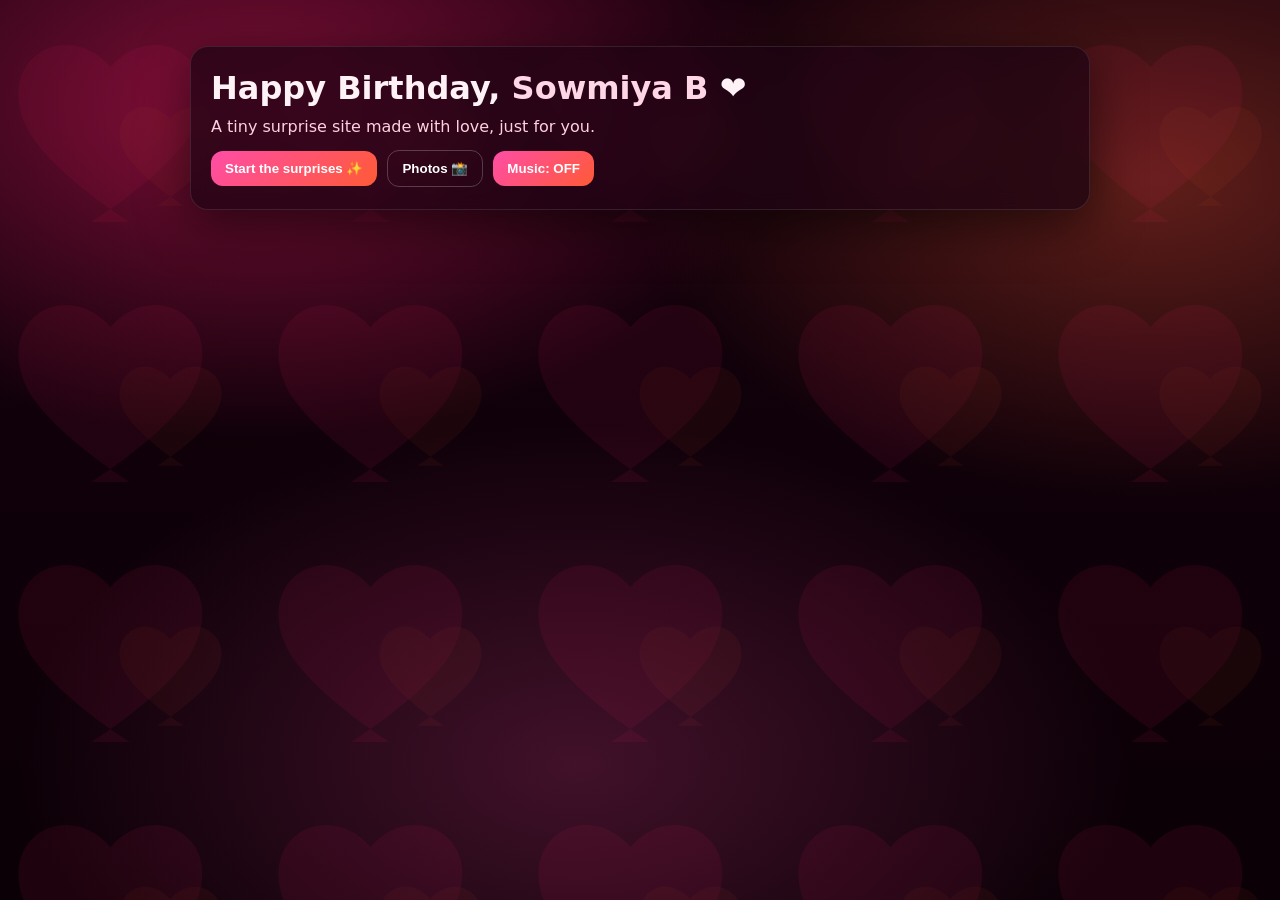
==== commit 2443e573: "Update index.html to include background music Removed unused lightbox code and added background musi" ====
--- a/papa-sowmiya-final-92kq/index.html
+++ b/papa-sowmiya-final-92kq/index.html
@@ -5,16 +5,14 @@
   <meta name="viewport" content="width=device-width,initial-scale=1" />
   <title>Happy Birthday Sowmiya ❤️</title>
 
-  <!-- Favicon is at repo root -->
   <link rel="icon" href="../favicon.ico" type="image/x-icon" />
-
   <link rel="stylesheet" href="styles.css" />
 </head>
 
 <body>
   <!-- Background effects -->
-  <div class="bg-hearts" aria-hidden="true"></div>
-  <div class="float-hearts" aria-hidden="true"></div>
+  <div class="bg-gradient" aria-hidden="true"></div>
+  <div class="big-hearts" aria-hidden="true"></div>
   <div class="heart-burst-layer" id="heartBurstLayer" aria-hidden="true"></div>
 
   <header class="card">
@@ -24,11 +22,13 @@
     <div class="row">
       <button class="btn" id="startBtn" type="button">Start the surprises ✨</button>
       <button class="btn ghost" id="scrollPhotosBtn" type="button">Photos 📸</button>
+      <button class="btn glow off" id="musicBtn" type="button" aria-label="Toggle music">Music: OFF</button>
     </div>
   </header>
 
   <main id="content" class="hidden">
-    <div class="step-page" data-step="1">
+    <!-- STEP 1 -->
+    <div class="step-page" data-step="1" aria-hidden="false">
       <section class="card">
         <h2>Love Quote Jar</h2>
         <p id="quote" class="quote">Click the button for a quote.</p>
@@ -36,8 +36,8 @@
       </section>
     </div>
 
-    <div class="step-page hidden" data-step="2">
-      <!-- Slider -->
+    <!-- STEP 2 -->
+    <div class="step-page hidden" data-step="2" aria-hidden="true">
       <section class="card" id="photos">
         <h2>Photo Memories</h2>
         <p class="sub">Swipe on mobile • Use buttons / arrow keys on laptop</p>
@@ -65,7 +65,8 @@
       </section>
     </div>
 
-    <div class="step-page hidden" data-step="3">
+    <!-- STEP 3 -->
+    <div class="step-page hidden" data-step="3" aria-hidden="true">
       <section class="card">
         <h2>Click-to-Reveal Surprises</h2>
         <p class="sub">Tap each heart to reveal something.</p>
@@ -73,7 +74,8 @@
       </section>
     </div>
 
-    <div class="step-page hidden" data-step="4">
+    <!-- STEP 4 -->
+    <div class="step-page hidden" data-step="4" aria-hidden="true">
       <section class="card secret">
         <h2>Final Surprise (Secret)</h2>
         <p class="sub">Password hint: your nickname.</p>
@@ -95,6 +97,7 @@
       </section>
     </div>
 
+    <!-- Navigation -->
     <nav class="card step-nav" aria-label="Page navigation">
       <div class="row step-controls">
         <button class="btn ghost" id="prevStepBtn" type="button" aria-label="Go to previous page">← Back</button>
@@ -104,14 +107,10 @@
     </nav>
   </main>
 
-  <!-- Lightbox (kept hidden / not used) -->
-  <div id="lightbox" class="lightbox hidden" aria-hidden="true">
-    <div class="lightbox-inner">
-      <button class="x" id="closeLb" type="button">×</button>
-      <img id="lbImg" alt="" />
-      <p id="lbCap" class="sub"></p>
-    </div>
-  </div>
+  <!-- Background music (upload music.mp3 in this folder) -->
+  <audio id="bgMusic" preload="auto" loop>
+    <source src="music.mp3" type="audio/mpeg" />
+  </audio>
 
   <script src="script.js"></script>
 </body>
--- a/papa-sowmiya-final-92kq/styles.css
+++ b/papa-sowmiya-final-92kq/styles.css
@@ -1,11 +1,13 @@
 :root{
-  --bg:#0b0b12;
-  --card:#141424cc;
-  --text:#f5f5ff;
-  --muted:#c9c9df;
-  --accent:#ff4d8d;
-  --accent2:#8a5cff;
-  --shadow: 0 12px 40px rgba(0,0,0,.45);
+  --bg:#12010b;
+  --card: rgba(28, 4, 18, .72);
+  --text:#fff2f7;
+  --muted:#ffd0e0;
+
+  --accent:#ff1f6a;   /* hot pink/red */
+  --accent2:#ff5a36;  /* red/orange */
+  --accent3:#ff4da6;  /* pink */
+  --shadow: 0 14px 50px rgba(0,0,0,.55);
 }
 
 *{ box-sizing:border-box; }
@@ -14,94 +16,97 @@
   margin:0;
   font-family: ui-sans-serif, system-ui, -apple-system, Segoe UI, Roboto, Arial;
   color:var(--text);
-  background:
-    radial-gradient(1200px 600px at 20% 10%, #2a1340 0%, transparent 60%),
-    radial-gradient(900px 500px at 90% 30%, #102a4d 0%, transparent 55%),
-    var(--bg);
   min-height:100vh;
   padding:28px 16px 64px;
-}
-
+  background: var(--bg);
+  overflow-x:hidden;
+}
+
+/* Strong pink/red gradient */
+.bg-gradient{
+  position:fixed;
+  inset:0;
+  pointer-events:none;
+  z-index:0;
+  background:
+    radial-gradient(900px 550px at 20% 12%, rgba(255,31,106,.45) 0%, transparent 60%),
+    radial-gradient(900px 550px at 90% 20%, rgba(255,90,54,.33) 0%, transparent 58%),
+    radial-gradient(900px 550px at 45% 85%, rgba(255,77,166,.22) 0%, transparent 62%),
+    linear-gradient(180deg, #14010c 0%, #0b0006 100%);
+}
+
+/* Cards */
 .card{
   max-width:900px;
   margin:18px auto;
   padding:22px 20px;
   background:var(--card);
-  border:1px solid rgba(255,255,255,.08);
+  border:1px solid rgba(255,255,255,.10);
   border-radius:18px;
   box-shadow:var(--shadow);
-  backdrop-filter: blur(8px);
+  backdrop-filter: blur(10px);
   position:relative;
-  z-index:2; /* above effects */
+  z-index:2;
 }
 
 h1,h2,h3{ margin:0 0 10px; }
 .sub{ color:var(--muted); margin:0 0 14px; }
-.accent{ color:#ffd1e1; }
+.accent{ color:#ffd6e6; }
+
 .row{ display:flex; gap:10px; align-items:center; flex-wrap:wrap; }
 
 .btn{
-  background: linear-gradient(135deg, var(--accent), var(--accent2));
+  background: linear-gradient(135deg, var(--accent3), var(--accent2));
   border:none;
   color:white;
   padding:10px 14px;
   border-radius:12px;
   cursor:pointer;
-  font-weight:650;
-}
-.btn:hover{ filter:brightness(1.05); }
+  font-weight:750;
+}
+.btn:hover{ filter:brightness(1.06); }
 .btn:active{ transform: translateY(1px); }
 
 .btn.ghost{
   background:transparent;
-  border:1px solid rgba(255,255,255,.18);
+  border:1px solid rgba(255,255,255,.22);
 }
 
 .hidden{ display:none !important; }
 
+.quote{
+  font-size:1.1rem;
+  line-height:1.6;
+  padding:14px;
+  border-radius:14px;
+  background: rgba(255,255,255,.08);
+  border:1px solid rgba(255,255,255,.12);
+}
+
+/* Step pages */
 .step-page{
   animation: stepFade .28s ease;
 }
-
-.step-nav{
-  margin-top: 10px;
-}
-
-.step-controls{
-  justify-content: space-between;
-}
-
-.step-indicator{
-  margin:0;
-  font-weight:600;
-  text-align:center;
-}
-
 @keyframes stepFade{
   from{ opacity:0; transform: translateY(6px); }
   to{ opacity:1; transform: translateY(0); }
 }
 
-.quote{
-  font-size:1.1rem;
-  line-height:1.5;
-  padding:14px;
-  border-radius:14px;
-  background: rgba(255,255,255,.06);
-  border:1px solid rgba(255,255,255,.08);
-}
-
+.step-nav{ margin-top:10px; }
+.step-controls{ justify-content: space-between; width:100%; }
+.step-indicator{ margin:0; font-weight:700; text-align:center; }
+
+/* Surprises */
 .surprises{
   display:grid;
   grid-template-columns: repeat(auto-fit, minmax(160px, 1fr));
   gap:12px;
 }
-
 .surprise{
   padding:14px;
   border-radius:16px;
-  background: rgba(255,255,255,.06);
-  border:1px solid rgba(255,255,255,.08);
+  background: rgba(255,255,255,.08);
+  border:1px solid rgba(255,255,255,.12);
   min-height:86px;
   display:flex;
   align-items:center;
@@ -111,80 +116,22 @@
 }
 .surprise .heart{ font-size:26px; }
 .surprise.revealed{
-  background: rgba(255, 77, 141, .12);
-  border-color: rgba(255, 77, 141, .35);
-}
-
+  background: rgba(255, 31, 106, .16);
+  border-color: rgba(255, 31, 106, .45);
+}
+
+/* Inputs */
 input{
   padding:10px 12px;
   border-radius:12px;
-  border:1px solid rgba(255,255,255,.14);
-  background: rgba(0,0,0,.25);
+  border:1px solid rgba(255,255,255,.18);
+  background: rgba(0,0,0,.28);
   color:var(--text);
   min-width:240px;
 }
 .msg{ color:var(--muted); margin:10px 0 0; }
 
-/* ===== Background sparkles ===== */
-.bg-hearts{
-  position:fixed;
-  inset:0;
-  pointer-events:none;
-  opacity:.18;
-  background-image:
-    radial-gradient(circle at 10% 15%, rgba(255,77,141,.75) 0 2px, transparent 3px),
-    radial-gradient(circle at 70% 25%, rgba(138,92,255,.75) 0 2px, transparent 3px),
-    radial-gradient(circle at 25% 80%, rgba(255,77,141,.75) 0 2px, transparent 3px),
-    radial-gradient(circle at 90% 75%, rgba(138,92,255,.75) 0 2px, transparent 3px);
-  background-size: 220px 220px;
-  z-index:0;
-}
-
-/* ===== Floating hearts layer (soft) ===== */
-.float-hearts{
-  position: fixed;
-  inset: 0;
-  pointer-events: none;
-  overflow: hidden;
-  z-index: 1;
-}
-
-.float-hearts::before,
-.float-hearts::after{
-  content:"";
-  position:absolute;
-  left:-10%;
-  top:0;
-  width:120%;
-  height:120%;
-  background-repeat: repeat;
-  background-size: 260px 260px;
-  opacity: .22;
-  animation: heartsUp 18s linear infinite;
-}
-
-.float-hearts::before{
-  background-image:
-    radial-gradient(circle at 12px 12px, rgba(255,77,141,.85) 0 2px, transparent 3px),
-    radial-gradient(circle at 110px 80px, rgba(255,77,141,.65) 0 2px, transparent 3px),
-    radial-gradient(circle at 180px 140px, rgba(255,77,141,.55) 0 2px, transparent 3px);
-}
-
-.float-hearts::after{
-  background-image:
-    radial-gradient(circle at 30px 140px, rgba(138,92,255,.85) 0 2px, transparent 3px),
-    radial-gradient(circle at 140px 40px, rgba(138,92,255,.65) 0 2px, transparent 3px),
-    radial-gradient(circle at 210px 200px, rgba(138,92,255,.55) 0 2px, transparent 3px);
-  animation-duration: 24s;
-  opacity: .18;
-}
-
-@keyframes heartsUp{
-  from { transform: translateY(18%); }
-  to   { transform: translateY(-18%); }
-}
-
-/* ===== Glow for Auto-play button ===== */
+/* ===== Auto/Music glowing button ===== */
 .btn.glow{
   position:relative;
   animation: glowPulse 1.6s ease-in-out infinite;
@@ -194,9 +141,9 @@
   position:absolute;
   inset:-3px;
   border-radius:14px;
-  background: linear-gradient(135deg, rgba(255,77,141,.45), rgba(138,92,255,.45));
-  filter: blur(12px);
-  opacity:.55;
+  background: linear-gradient(135deg, rgba(255,31,106,.55), rgba(255,90,54,.45));
+  filter: blur(14px);
+  opacity:.62;
   z-index:-1;
   animation: glowPulse 1.6s ease-in-out infinite;
 }
@@ -205,7 +152,7 @@
 
 @keyframes glowPulse{
   0%,100%{ transform: translateY(0); filter:brightness(1); }
-  50%{ transform: translateY(-1px); filter:brightness(1.08); }
+  50%{ transform: translateY(-1px); filter:brightness(1.10); }
 }
 
 /* ===== Slider ===== */
@@ -220,8 +167,8 @@
   position:relative;
   border-radius:18px;
   overflow:hidden;
-  border:1px solid rgba(255,255,255,.10);
-  background: rgba(255,255,255,.04);
+  border:1px solid rgba(255,255,255,.12);
+  background: rgba(0,0,0,.18);
   min-height: 280px;
 }
 
@@ -230,24 +177,33 @@
   height: 62vh;
   max-height: 520px;
   min-height: 280px;
-  object-fit: cover;
+  object-fit: cover; /* mobile immersive */
   display:block;
-  transform: scale(1.02);
   opacity:1;
   transition: opacity .28s ease, transform .28s ease;
 }
 
 .frame img.swap{
   opacity:0;
-  transform: scale(1.06);
+  transform: scale(1.04);
+}
+
+/* Desktop/laptop: show full image */
+@media (min-width: 768px){
+  .frame{ min-height: 360px; }
+  .frame img{
+    height: min(66vh, 560px);
+    object-fit: contain; /* FULL VISIBLE */
+    background: rgba(0,0,0,.25);
+  }
 }
 
 .nav{
   height:52px;
   width:52px;
   border-radius:14px;
-  border:1px solid rgba(255,255,255,.16);
-  background: rgba(0,0,0,.25);
+  border:1px solid rgba(255,255,255,.18);
+  background: rgba(0,0,0,.22);
   color:var(--text);
   font-size:30px;
   cursor:pointer;
@@ -261,7 +217,7 @@
   bottom:12px;
   padding:12px 12px;
   border-radius:14px;
-  background: rgba(0,0,0,.55);
+  background: rgba(0,0,0,.62);
   border:1px solid rgba(255,255,255,.12);
   color: var(--text);
   line-height:1.35;
@@ -279,7 +235,7 @@
   right:12px;
   padding:6px 10px;
   border-radius:999px;
-  background: rgba(0,0,0,.45);
+  background: rgba(0,0,0,.50);
   border:1px solid rgba(255,255,255,.12);
   color: var(--muted);
   font-size: 13px;
@@ -291,25 +247,33 @@
   .frame img{ height: 56vh; }
 }
 
-@media (min-width: 768px){
-  .frame{
-    min-height: 360px;
-  }
-
-  .frame img{
-    height: min(66vh, 560px);
-    object-fit: contain;
-    background: rgba(255,255,255,.03);
-  }
-}
-
-/* ===== Heart burst layer (JS creates hearts here) ===== */
+/* ===== BIG flowing hearts background ===== */
+/* Uses SVG heart as a repeating pattern, moved upward slowly */
+.big-hearts{
+  position: fixed;
+  inset: 0;
+  pointer-events: none;
+  z-index: 1;
+  opacity: .22;
+  filter: blur(.2px);
+  background-repeat: repeat;
+  background-size: 260px 260px;
+  animation: bigHeartsFloat 22s linear infinite;
+  background-image: url("data:image/svg+xml,%3Csvg xmlns='http://www.w3.org/2000/svg' width='240' height='240' viewBox='0 0 240 240'%3E%3Cpath d='M120 205s-62-38-90-78C6 88 18 54 46 44c20-7 42 1 56 18 14-17 36-25 56-18 28 10 40 44 16 83-28 40-90 78-90 78z' fill='rgba(255,31,106,0.35)'/%3E%3Cpath d='M170 190s-36-22-52-45c-14-20-7-39 8-45 11-4 23 1 31 10 8-9 20-14 31-10 16 6 23 25 9 45-16 23-52 45-52 45z' fill='rgba(255,90,54,0.26)'/%3E%3C/svg%3E");
+}
+
+@keyframes bigHeartsFloat{
+  from { background-position: 0 40px; }
+  to   { background-position: 0 -420px; }
+}
+
+/* ===== Heart burst layer (JS) ===== */
 .heart-burst-layer{
   position: fixed;
   inset: 0;
   pointer-events: none;
   overflow: hidden;
-  z-index: 3; /* above everything */
+  z-index: 3;
 }
 
 .heart-pop{
@@ -326,15 +290,10 @@
   100% { transform: translate(calc(-50% + var(--dx)), calc(-50% + var(--dy))) scale(1.25); opacity:0; }
 }
 
-/* reduced motion */
+/* Reduced motion */
 @media (prefers-reduced-motion: reduce){
-  .float-hearts::before,
-  .float-hearts::after{ animation:none; }
+  .big-hearts{ animation:none; }
   .btn.glow{ animation:none; }
   .btn.glow::after{ animation:none; }
   .heart-pop{ animation:none; opacity:0; }
 }
-
-/* Lightbox kept hidden */
-.lightbox{ position:fixed; inset:0; z-index:9999; }
-#lightbox.hidden{ display:none !important; }
